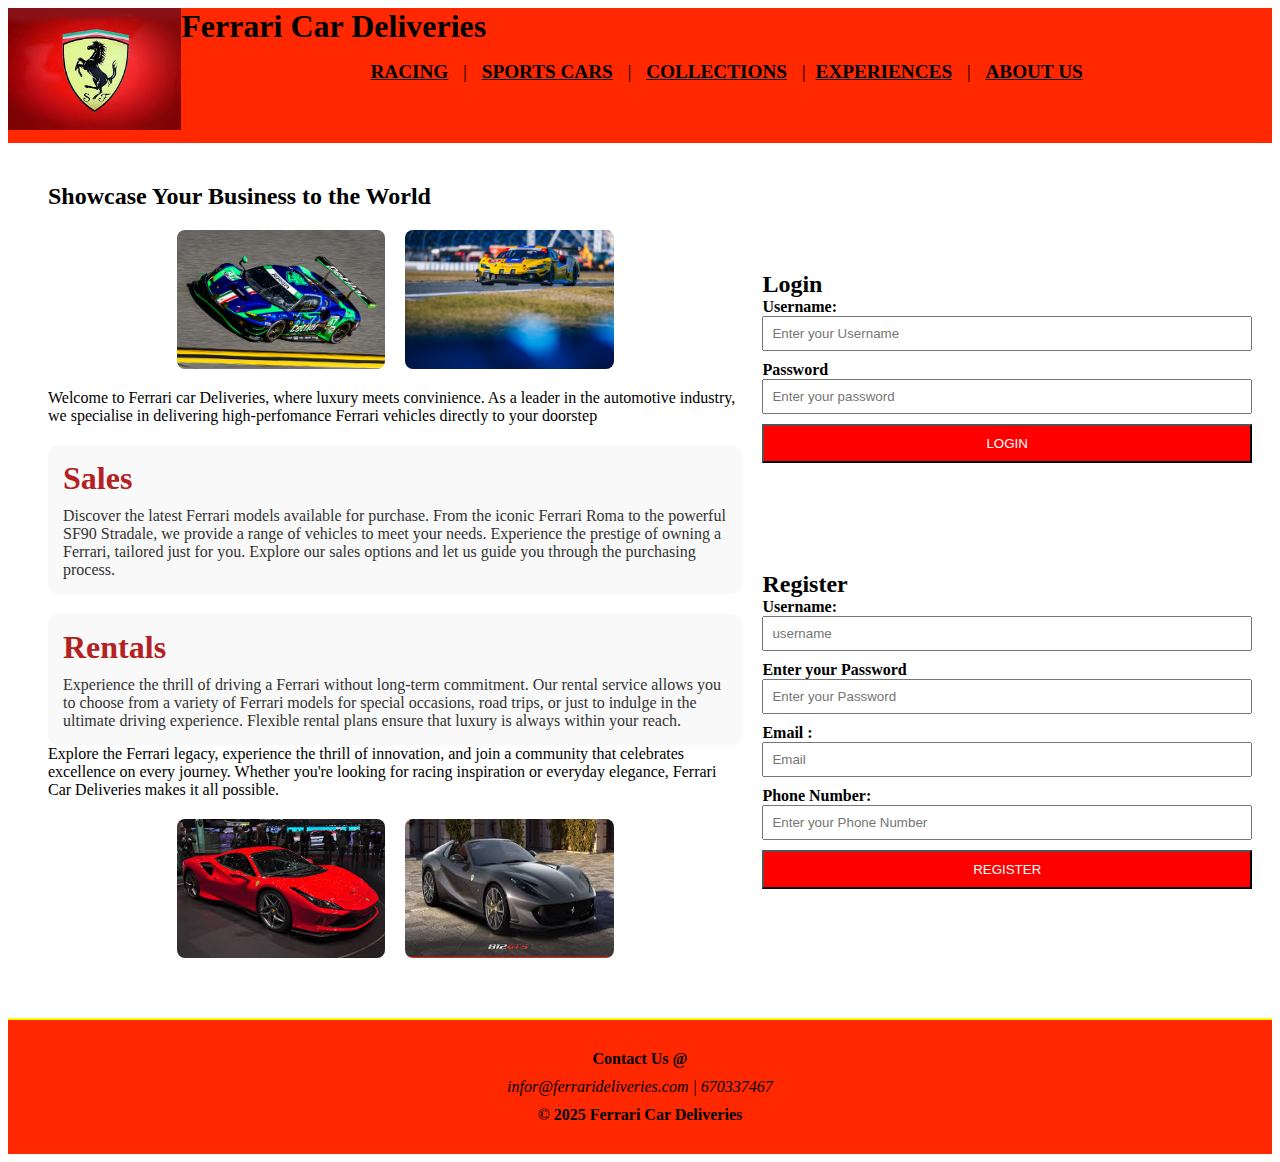
==== index.html @ 39cb3f9f "Added a section for Sales and Rentals" ====
<!DOCTYPE html>
<html lang="en">
  <head>
    <meta charset="UTF-8" />
    <meta name="description" content="This is a business directory" />
    <meta name="keywords" content="business, directory, amc" />
    <title>Welcome to My Website</title>
    <link href="style.css" rel="stylesheet" type="text/css" />
  </head>

  <body>
    <div id="wrapper">
      <header id="header">
        
        <img id="logo" src="images/ferrari_logo.jpeg" alt="Logo" />
        <h1>Ferrari Car Deliveries</h1>
        <nav id="horizontal">
          <p>
            <a href="#racing">RACING</a> | <a href="#sports">SPORTS CARS</a> |
            <a href="#collections">COLLECTIONS</a> |<a href="#experiences"
              >EXPERIENCES</a
            >
            | <a href="#about">ABOUT US</a>
          </p>
        </nav>
      </header>
      <main id="main">
        <aside id="content">
          <h1 class="alert">Showcase Your Business to the World</h1>
          <div id="top">
          <img src="images/cetilar.jpg" alt="Ferrari Cetilar">
          <img src="images/daytona.jpg" alt="Ferrari Daytona">
        </div>
          <p>Welcome to Ferrari car Deliveries, where luxury meets convinience. As a leader in the automotive industry, we specialise in delivering high-perfomance Ferrari vehicles directly to your doorstep</p>
          <section id="sales">
            <h2>Sales</h2>
            <p>
              Discover the latest Ferrari models available for purchase. From the iconic Ferrari Roma to the powerful SF90 Stradale, we provide a range of vehicles to meet your needs. Experience the prestige of owning a Ferrari, tailored just for you. Explore our sales options and let us guide you through the purchasing process.
            </p>
          </section>
          <section id="rentals">
            <h2>Rentals</h2>
            <p>Experience the thrill of driving a Ferrari without long-term commitment. Our rental service allows you to choose from a variety of Ferrari models for special occasions, road trips, or just to indulge in the ultimate driving experience. Flexible rental plans ensure that luxury is always within your reach.</p>
          </section>
          <p>
            Explore the Ferrari legacy, experience the thrill of innovation, and join a community that celebrates excellence on every journey. Whether you're looking for racing inspiration or everyday elegance, Ferrari Car Deliveries makes it all possible.
          </p>

          <div id="content-images">
            <img src="images/ferrari_f8.jpeg" alt="Ferrari F8">
            <img src="images/ferrari_812.jpeg" alt=" Ferarri F12">
          </div>
        </aside>
        <aside id="actions">
          <div id="login-form">
            <h2>Login</h2>
            <label for = "login-username">Username:</label>
            <input type="text" id="login-username" placeholder="Enter your Username">
            <label for="login-password">Password</label>
            <input type="password" id="login-password" placeholder="Enter your password">
            <button id="login-btn">LOGIN</button>
          </div>
          <div id="register-form">
            <h2>Register</h2>
            <label for="register-username">Username: </label>
            <input type="text" id="register-username" placeholder="username" />
            <label for="register-pwd">Enter your Password</label>
            <input
              type="password"
              id="register-pwd"
              placeholder="Enter your Password"
            />
            <label for="register-email">Email : </label>
            <input type="email" id="register-email" placeholder="Email" />
            <label for="register-phone-number">Phone Number: </label>
            <input
              type="tel"
              id="register-phone-number"
              placeholder="Enter your Phone Number"
            />
            <button id="register-btn">REGISTER</button>
          </div>
        </aside>
      </main>
      <footer id="footer">
      <p>Contact Us @<address>infor@ferrarideliveries.com | 670337467</address></p>
      <p>&copy; 2025 Ferrari Car Deliveries</p>
    </div>
  </footer>
  </body>
</html>
---- style.css ----
/* Global Styles (Strength: 1) */

p {
    color: black;
}

/* Class Styles (Strength: 10) */

.alert {
    font-size: 1.5em;
}

.catchy {
    color: purple;
}

/* ID Styles (Strength: 100) */

#actions_title {
    font-size: 3em;
    color: aqua;
}

/* An inline style is the most specific rule you can apply. */

* {
    margin: 0;
    padding: 0;
    box-sizing: border-box;
}

#wrapper {
    padding: 0.5em;
    background-color: white;
}

#header {
    background-color: #FF2800;
    color: black;
    height: 15vh;
    text-align: justify;
}

#main {
    background-color: white;
    color: black;
    min-height: 80vh;
    display: flex;
    padding: 20px;
    flex-direction: row;
}

#content {
    flex-grow: 2;
    background-color: white;
    max-width: 60%;
    padding: 20px;
}

#actions {
    flex-grow: 1;
    background-color: white;
    display: flex;
    flex-direction: column;
    justify-content: space-evenly;
}

#footer {
    background-color: #FF2800;
    color: black;
    text-align: center;
    padding: 20px;
    font-size: 1em;
    border-top: 2px solid yellow;
    min-height: 10vh;
}
#footer p{
    margin: 10px 0;
    font-weight: bold;
    color: black;
}

#login-form label,
#register-form label {
    display: block;
    font-weight: bold;
}
#login-form input,
#register-form input {
    width: 100%;
    padding: 8px;
    margin-bottom: 10px;
}
#login-form button,
#register-form button{
    width: 100%;
    padding: 10px;
    background-color: red;
    color: white;
}

#logo{
    float: left;
    height: 90%;
}
#horizontal{
    margin-top: 1em;
    text-align: center;
}
#horizontal p{
    font-size: 1.2em;
}
#horizontal a{
    color: black;
    margin: 0 10px;
    font-weight: bold;
}
#button{
    padding: 10px 20px;
    background-color: #007bff;
    color: black;
    border-radius: 5px;
    font-size: 1em;
}

#top,
#content-images {
    display: flex;
    justify-content: center;
    gap: 20px;
    margin: 20px 0;
}

#top img,
#content-images img {
    width: 30%;
    max-width: 300px;
    height: auto;
    border-radius: 8px;

}
#sales, 
#rentals {
    margin-top: 20px;
    padding: 15px;
    border-radius: 10px;
    background-color: #f9f9f9;
}
#sales h2,
#rentals h2 {
    color: #b22222;
    font-size: 2.0em;
    margin-bottom: 10px;
}
#sales p,
#rentals p {
    font-size: 1.8;
    color: #333;
}
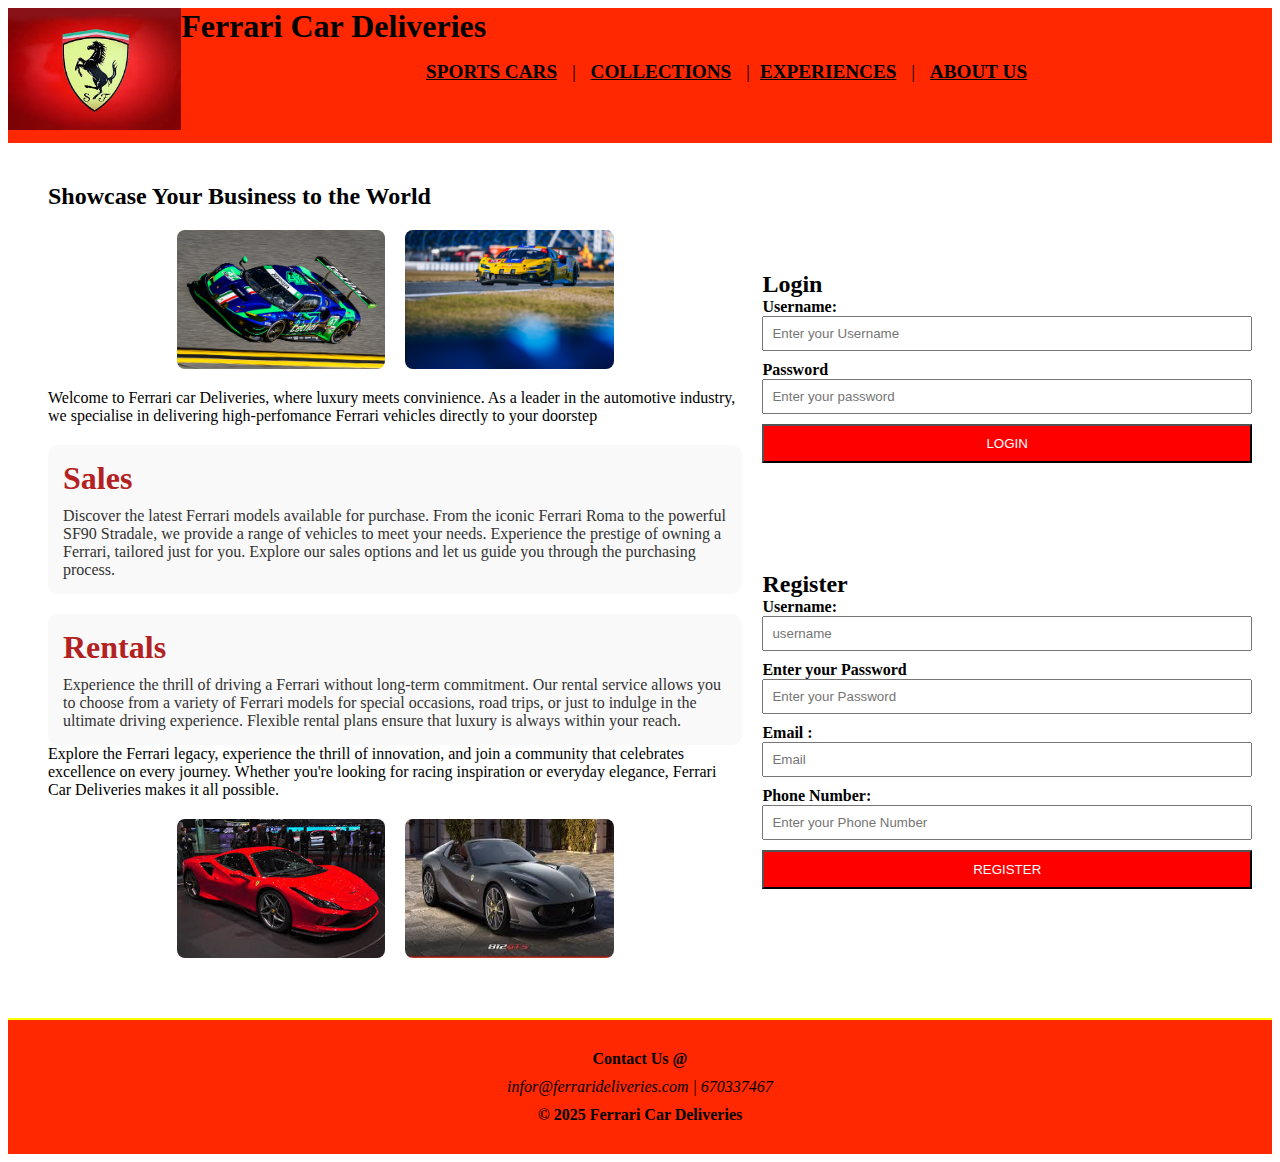
==== commit 89bc8c17: "Added a meta tag to ensure media queries worked in the right way" ====
--- a/index.html
+++ b/index.html
@@ -4,19 +4,19 @@
     <meta charset="UTF-8" />
     <meta name="description" content="This is a business directory" />
     <meta name="keywords" content="business, directory, amc" />
+    <meta name="viewport" content="width=device-width, initial-scale = 1, minimum-scale =1"/>
     <title>Welcome to My Website</title>
     <link href="style.css" rel="stylesheet" type="text/css" />
   </head>
 
   <body>
     <div id="wrapper">
-      <header id="header">
-        
+      <header id="header">       
         <img id="logo" src="images/ferrari_logo.jpeg" alt="Logo" />
         <h1>Ferrari Car Deliveries</h1>
         <nav id="horizontal">
           <p>
-            <a href="#racing">RACING</a> | <a href="#sports">SPORTS CARS</a> |
+           <a href="#sports">SPORTS CARS</a> |
             <a href="#collections">COLLECTIONS</a> |<a href="#experiences"
               >EXPERIENCES</a
             >
--- a/style.css
+++ b/style.css
@@ -156,4 +156,37 @@
 #rentals p {
     font-size: 1.8;
     color: #333;
+}
+
+@media screen and (max-width: 600px) {
+    #header h1{
+        font-size: 1.4em;
+    }
+
+    #main {
+        flex-direction: column;
+        padding: 10px;
+    }
+
+    #content,
+    #actions {
+        flex: 1;
+        padding: 10px;
+    }
+    #horizontal{
+        display: flex;
+        flex-wrap: wrap;
+        justify-content: center;
+        padding: 10px;
+    }
+
+    #horizontal a {
+        font-size: 0.9em;
+        margin: 5px;
+    }
+    #login-form,
+    #register-form {
+        padding: 10px;
+    }
+    
 }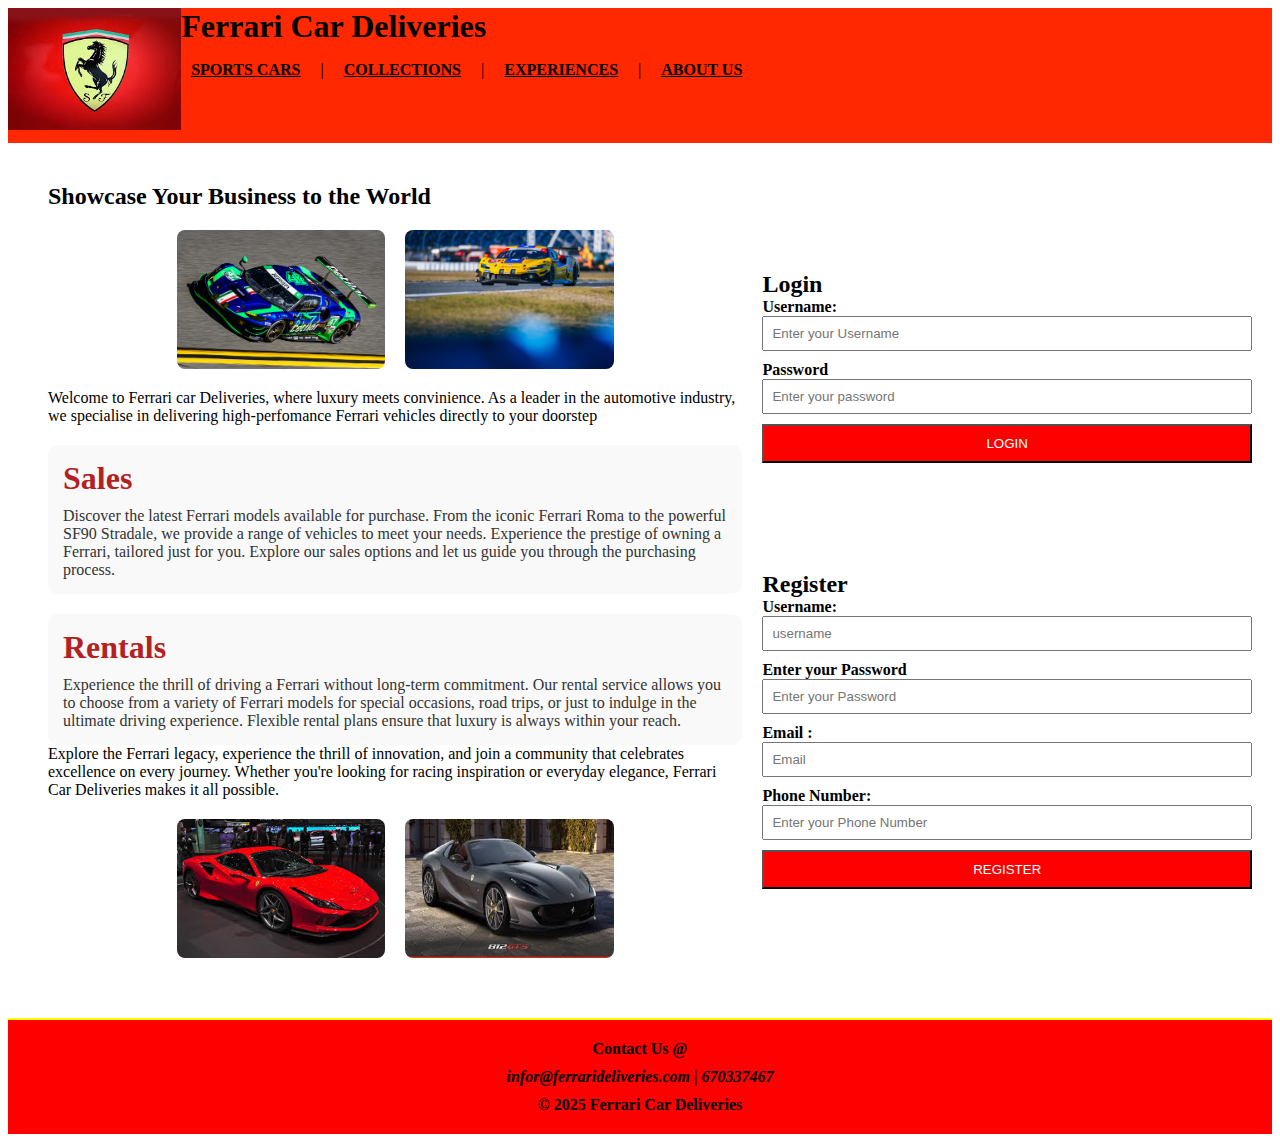
==== commit e08612f4: "Fixed navigation issues on a smaller screen and I added a button menu which appears only on small sc" ====
--- a/index.html
+++ b/index.html
@@ -15,13 +15,14 @@
         <img id="logo" src="images/ferrari_logo.jpeg" alt="Logo" />
         <h1>Ferrari Car Deliveries</h1>
         <nav id="horizontal">
-          <p>
-           <a href="#sports">SPORTS CARS</a> |
+          <button id="menu-btn">Menu</button>
+          <div id="menu-links">
+           <a href="racing.html">SPORTS CARS</a> |
             <a href="#collections">COLLECTIONS</a> |<a href="#experiences"
               >EXPERIENCES</a
             >
             | <a href="#about">ABOUT US</a>
-          </p>
+          </div>
         </nav>
       </header>
       <main id="main">
--- a/style.css
+++ b/style.css
@@ -1,192 +1,267 @@
 /* Global Styles (Strength: 1) */
 
 p {
-    color: black;
+  color: black;
 }
 
 /* Class Styles (Strength: 10) */
 
 .alert {
-    font-size: 1.5em;
+  font-size: 1.5em;
 }
 
 .catchy {
-    color: purple;
+  color: purple;
 }
 
 /* ID Styles (Strength: 100) */
 
 #actions_title {
-    font-size: 3em;
-    color: aqua;
+  font-size: 3em;
+  color: aqua;
 }
 
 /* An inline style is the most specific rule you can apply. */
 
 * {
-    margin: 0;
-    padding: 0;
-    box-sizing: border-box;
+  margin: 0;
+  padding: 0;
+  box-sizing: border-box;
 }
 
 #wrapper {
-    padding: 0.5em;
-    background-color: white;
+  padding: 0.5em;
+  background-color: white;
 }
 
 #header {
-    background-color: #FF2800;
-    color: black;
-    height: 15vh;
-    text-align: justify;
+  background-color: #ff2800;
+  color: black;
+  height: 15vh;
+  text-align: justify;
 }
 
 #main {
-    background-color: white;
-    color: black;
-    min-height: 80vh;
-    display: flex;
-    padding: 20px;
-    flex-direction: row;
+  background-color: white;
+  color: black;
+  min-height: 80vh;
+  display: flex;
+  padding: 20px;
+  flex-direction: row;
 }
 
 #content {
-    flex-grow: 2;
-    background-color: white;
-    max-width: 60%;
-    padding: 20px;
+  flex-grow: 2;
+  background-color: white;
+  max-width: 60%;
+  padding: 20px;
 }
 
 #actions {
-    flex-grow: 1;
-    background-color: white;
-    display: flex;
-    flex-direction: column;
-    justify-content: space-evenly;
+  flex-grow: 1;
+  background-color: white;
+  display: flex;
+  flex-direction: column;
+  justify-content: space-evenly;
 }
 
 #footer {
-    background-color: #FF2800;
-    color: black;
-    text-align: center;
-    padding: 20px;
-    font-size: 1em;
-    border-top: 2px solid yellow;
-    min-height: 10vh;
-}
-#footer p{
-    margin: 10px 0;
-    font-weight: bold;
-    color: black;
+  background-color: #ff2800;
+  color: black;
+  text-align: center;
+  padding: 20px;
+  font-size: 1em;
+  border-top: 2px solid yellow;
+  min-height: 10vh;
+}
+#footer p {
+  margin: 10px 0;
+  font-weight: bold;
+  color: black;
 }
 
 #login-form label,
 #register-form label {
-    display: block;
-    font-weight: bold;
+  display: block;
+  font-weight: bold;
 }
 #login-form input,
 #register-form input {
-    width: 100%;
-    padding: 8px;
-    margin-bottom: 10px;
+  width: 100%;
+  padding: 8px;
+  margin-bottom: 10px;
 }
 #login-form button,
-#register-form button{
-    width: 100%;
-    padding: 10px;
-    background-color: red;
-    color: white;
-}
-
-#logo{
-    float: left;
-    height: 90%;
-}
-#horizontal{
-    margin-top: 1em;
-    text-align: center;
-}
-#horizontal p{
-    font-size: 1.2em;
-}
-#horizontal a{
-    color: black;
-    margin: 0 10px;
-    font-weight: bold;
-}
-#button{
-    padding: 10px 20px;
-    background-color: #007bff;
-    color: black;
-    border-radius: 5px;
-    font-size: 1em;
+#register-form button {
+  width: 100%;
+  padding: 10px;
+  background-color: red;
+  color: white;
+}
+
+#logo {
+  float: left;
+  height: 90%;
+}
+#horizontal {
+  margin-top: 1em;
+  text-align: center;
+}
+#horizontal p {
+  font-size: 1.2em;
+}
+#horizontal a {
+  color: black;
+  margin: 0 10px;
+  font-weight: bold;
+}
+#button {
+  padding: 10px 20px;
+  background-color: #007bff;
+  color: black;
+  border-radius: 5px;
+  font-size: 1em;
 }
 
 #top,
 #content-images {
-    display: flex;
-    justify-content: center;
-    gap: 20px;
-    margin: 20px 0;
+  display: flex;
+  justify-content: center;
+  gap: 20px;
+  margin: 20px 0;
 }
 
 #top img,
 #content-images img {
-    width: 30%;
-    max-width: 300px;
-    height: auto;
-    border-radius: 8px;
-
-}
-#sales, 
+  width: 30%;
+  max-width: 300px;
+  height: auto;
+  border-radius: 8px;
+}
+#sales,
 #rentals {
-    margin-top: 20px;
-    padding: 15px;
-    border-radius: 10px;
-    background-color: #f9f9f9;
+  margin-top: 20px;
+  padding: 15px;
+  border-radius: 10px;
+  background-color: #f9f9f9;
 }
 #sales h2,
 #rentals h2 {
-    color: #b22222;
-    font-size: 2.0em;
-    margin-bottom: 10px;
+  color: #b22222;
+  font-size: 2em;
+  margin-bottom: 10px;
 }
 #sales p,
 #rentals p {
-    font-size: 1.8;
-    color: #333;
-}
-
-@media screen and (max-width: 600px) {
-    #header h1{
-        font-size: 1.4em;
-    }
-
-    #main {
-        flex-direction: column;
-        padding: 10px;
-    }
-
-    #content,
-    #actions {
-        flex: 1;
-        padding: 10px;
-    }
-    #horizontal{
-        display: flex;
-        flex-wrap: wrap;
-        justify-content: center;
-        padding: 10px;
-    }
-
-    #horizontal a {
-        font-size: 0.9em;
-        margin: 5px;
-    }
-    #login-form,
-    #register-form {
-        padding: 10px;
-    }
-    
-}+  font-size: 1.8;
+  color: #333;
+}
+#racing-cars {
+  display: flex;
+  flex-direction: column;
+  align-items: center;
+  width: 100%;
+  padding-left: 20px;
+}
+.car {
+  width: 300px;
+  height: auto;
+  background-color: white;
+  border-radius: 10px;
+  padding: 15px;
+  text-align: left;
+}
+.car img {
+  width: 100%;
+  height: auto;
+  border-radius: 8px;
+}
+.car h3 {
+  font-size: 1.5em;
+  color: #c00;
+}
+.car p {
+  font-size: 1.3em;
+  color: #555;
+}
+#footer {
+  background-color: red;
+  color: black;
+  text-align: center;
+  padding: 10px 0;
+  font-weight: bold;
+}
+#menu-btn {
+  display: none;
+  background-color: #ff2800;
+  color: white;
+  font-size: 1.2em;
+  border: none;
+  padding: 10px;
+}
+#menu-links {
+  display: flex;
+  gap: 10px;
+}
+
+@media screen and (max-width: 768px) {
+  #main {
+    flex-direction: column;
+    align-items: center;
+    padding: 10px;
+  }
+  #content,
+  #actions {
+    max-width: 100%;
+  }
+  #horizontal {
+    display: flex;
+    flex-direction: column;
+    align-items: center;
+    text-align: center;
+    padding: 10px;
+  }
+  #horizontal a {
+    display: block;
+    margin: 5px 0;
+    font-size: 1em;
+    padding: 8px;
+    background: #ff2800;
+    color: white;
+    text-decoration: none;
+  }
+
+  #racing-cars {
+    flex-direction: column;
+    align-items: center;
+  }
+
+  .car {
+    width: 90%;
+    max-width: 400px;
+  }
+
+  #footer {
+    font-size: 0.8em;
+  }
+
+  #menu-btn {
+    display: block;
+    width: 100%;
+    text-align: left;
+  }
+
+  #menu-links {
+    display: none;
+    flex-direction: column;
+    text-align: center;
+    background-color: #ff2800;
+    padding: 10px;
+  }
+  #menu-links {
+    display: block;
+    padding: 10px;
+    color: white;
+    text-decoration: none;
+  }
+}
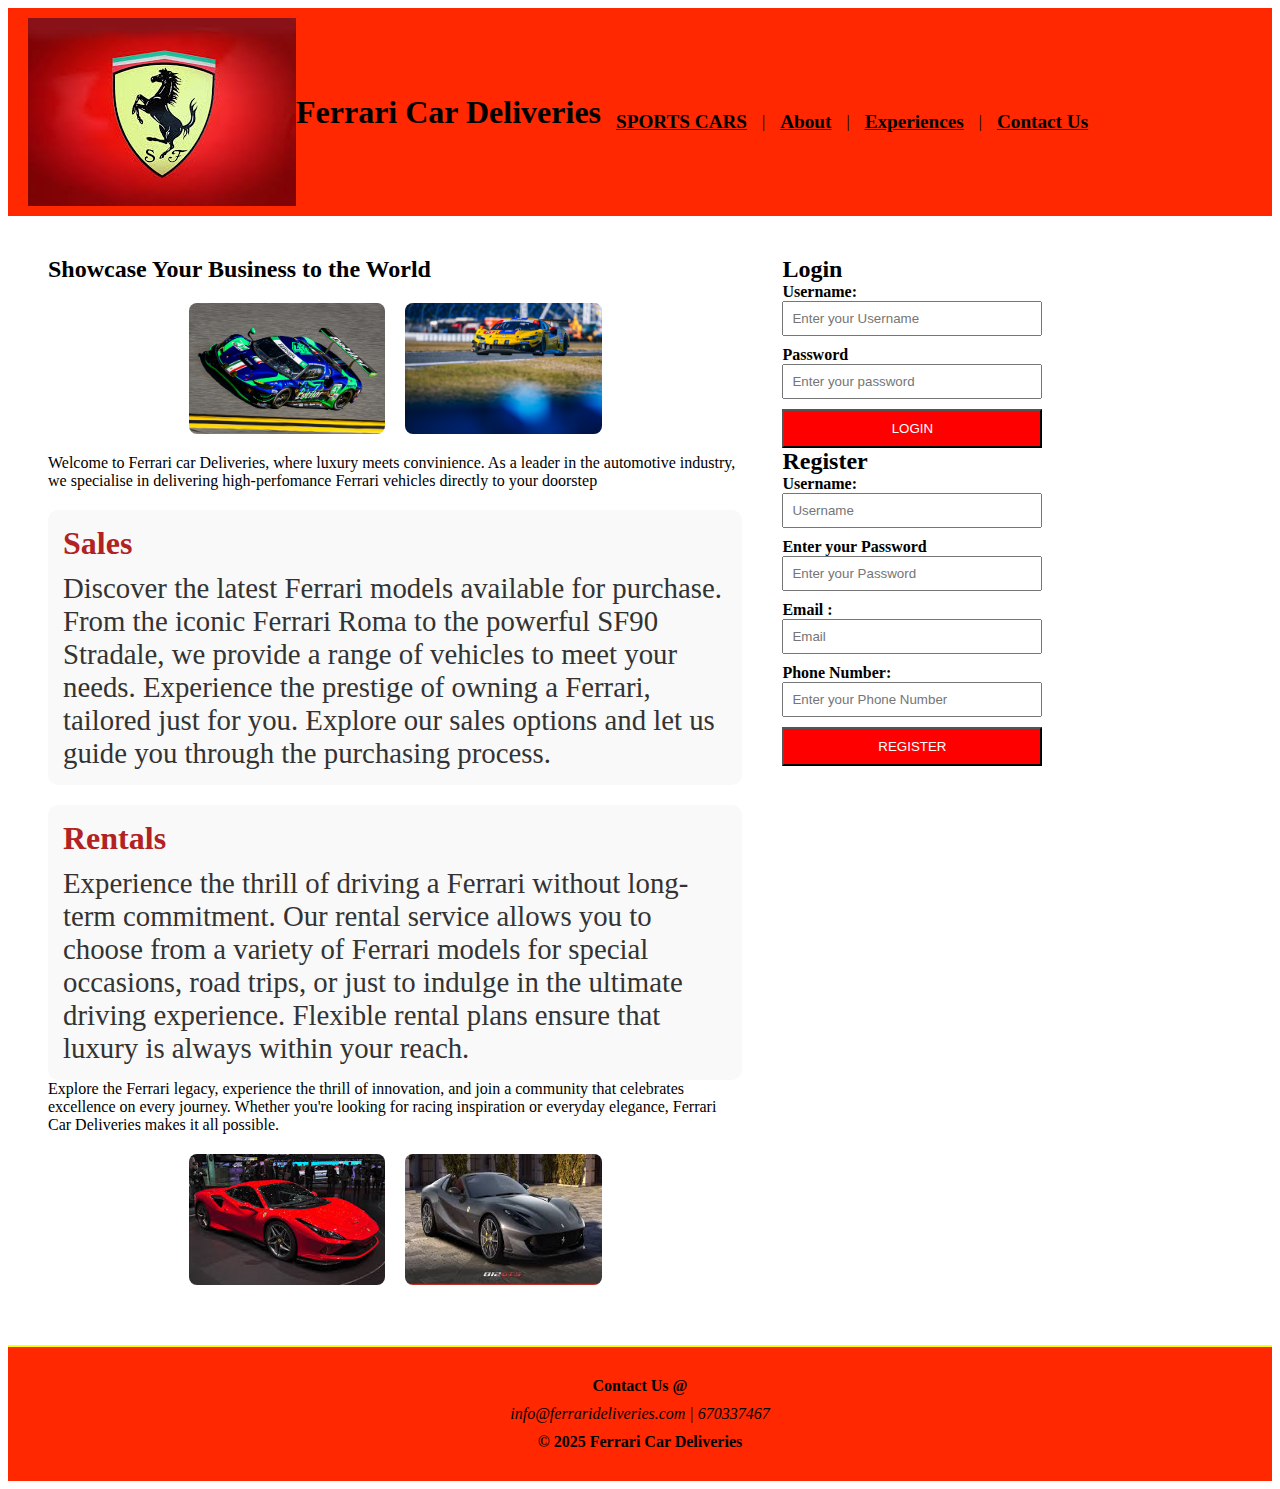
==== commit 7694f173: "Removed the Menu button" ====
--- a/index.html
+++ b/index.html
@@ -15,14 +15,11 @@
         <img id="logo" src="images/ferrari_logo.jpeg" alt="Logo" />
         <h1>Ferrari Car Deliveries</h1>
         <nav id="horizontal">
-          <button id="menu-btn">Menu</button>
-          <div id="menu-links">
            <a href="racing.html">SPORTS CARS</a> |
-            <a href="#collections">COLLECTIONS</a> |<a href="#experiences"
-              >EXPERIENCES</a
-            >
-            | <a href="#about">ABOUT US</a>
-          </div>
+           <a href="#about">About</a> |
+           <a href="experiences">Experiences</a> |
+           <a href="#contact">Contact Us</a>
+
         </nav>
       </header>
       <main id="main">
@@ -49,7 +46,7 @@
 
           <div id="content-images">
             <img src="images/ferrari_f8.jpeg" alt="Ferrari F8">
-            <img src="images/ferrari_812.jpeg" alt=" Ferarri F12">
+            <img src="images/ferrari_812.jpeg" alt=" Ferarri 812">
           </div>
         </aside>
         <aside id="actions">
@@ -64,7 +61,7 @@
           <div id="register-form">
             <h2>Register</h2>
             <label for="register-username">Username: </label>
-            <input type="text" id="register-username" placeholder="username" />
+            <input type="text" id="register-username" placeholder="Username" />
             <label for="register-pwd">Enter your Password</label>
             <input
               type="password"
@@ -84,7 +81,7 @@
         </aside>
       </main>
       <footer id="footer">
-      <p>Contact Us @<address>infor@ferrarideliveries.com | 670337467</address></p>
+      <p>Contact Us @<address>info@ferrarideliveries.com | 670337467</address></p>
       <p>&copy; 2025 Ferrari Car Deliveries</p>
     </div>
   </footer>
--- a/style.css
+++ b/style.css
@@ -34,11 +34,46 @@
   background-color: white;
 }
 
+#top,
+#content-images {
+  display: flex;
+  justify-content: center;
+  gap: 20px;
+  margin: 20px;
+}
+#top img,
+#content-images img {
+  width: 30%;
+  max-width: 300px;
+  height: auto;
+  border-radius: 8px;
+}
+#sales,
+#rentals {
+  margin-top: 20px;
+  padding: 15px;
+  border-radius: 10px;
+  background-color: #f9f9f9;
+}
+#sales h2,
+#rentals h2 {
+  color: #b22222;
+  font-size: 2em;
+  margin-bottom: 10px;
+}
+#sales p,
+#rentals p {
+  font-size: 1.8em;
+  color: #333;
+}
 #header {
   background-color: #ff2800;
   color: black;
-  height: 15vh;
+  min-width: 100%;
+  display: flex;
+  align-items: center;
   text-align: justify;
+  padding: 10px 20px;
 }
 
 #main {
@@ -46,8 +81,25 @@
   color: black;
   min-height: 80vh;
   display: flex;
-  padding: 20px;
   flex-direction: row;
+  padding: 20px;
+}
+
+#horizontal {
+  display: flex;
+  flex-direction: row;
+  align-items: center;
+  margin-top: 20px;
+}
+
+#horizontal a {
+  display: block;
+  padding: 10px 15px;
+  margin: 10px 0;
+  text-align: center;
+  font-weight: bold;
+  font-size: 1.2em;
+  color: black;
 }
 
 #content {
@@ -60,26 +112,23 @@
 #actions {
   flex-grow: 1;
   background-color: white;
+  padding: 20px;
+  max-width: 300px;
   display: flex;
   flex-direction: column;
-  justify-content: space-evenly;
-}
-
-#footer {
-  background-color: #ff2800;
-  color: black;
-  text-align: center;
-  padding: 20px;
-  font-size: 1em;
-  border-top: 2px solid yellow;
-  min-height: 10vh;
-}
-#footer p {
-  margin: 10px 0;
-  font-weight: bold;
-  color: black;
-}
-
+}
+
+#racing-cars {
+  display: flex;
+  flex-direction: column;
+  align-items: center;
+  max-width: 1200px;
+  margin: 20px auto;
+  padding: 20px;
+  background-color: #f9f9f9;
+  border-radius: 10px;
+  margin-top: 20px;
+}
 #login-form label,
 #register-form label {
   display: block;
@@ -99,70 +148,6 @@
   color: white;
 }
 
-#logo {
-  float: left;
-  height: 90%;
-}
-#horizontal {
-  margin-top: 1em;
-  text-align: center;
-}
-#horizontal p {
-  font-size: 1.2em;
-}
-#horizontal a {
-  color: black;
-  margin: 0 10px;
-  font-weight: bold;
-}
-#button {
-  padding: 10px 20px;
-  background-color: #007bff;
-  color: black;
-  border-radius: 5px;
-  font-size: 1em;
-}
-
-#top,
-#content-images {
-  display: flex;
-  justify-content: center;
-  gap: 20px;
-  margin: 20px 0;
-}
-
-#top img,
-#content-images img {
-  width: 30%;
-  max-width: 300px;
-  height: auto;
-  border-radius: 8px;
-}
-#sales,
-#rentals {
-  margin-top: 20px;
-  padding: 15px;
-  border-radius: 10px;
-  background-color: #f9f9f9;
-}
-#sales h2,
-#rentals h2 {
-  color: #b22222;
-  font-size: 2em;
-  margin-bottom: 10px;
-}
-#sales p,
-#rentals p {
-  font-size: 1.8;
-  color: #333;
-}
-#racing-cars {
-  display: flex;
-  flex-direction: column;
-  align-items: center;
-  width: 100%;
-  padding-left: 20px;
-}
 .car {
   width: 300px;
   height: auto;
@@ -170,41 +155,48 @@
   border-radius: 10px;
   padding: 15px;
   text-align: left;
+  margin-bottom: 15px;
 }
 .car img {
   width: 100%;
   height: auto;
   border-radius: 8px;
-}
+  max-width: 250px;
+}
+
 .car h3 {
   font-size: 1.5em;
   color: #c00;
 }
+
 .car p {
   font-size: 1.3em;
   color: #555;
 }
+
 #footer {
-  background-color: red;
+  background-color: #ff2800;
   color: black;
   text-align: center;
-  padding: 10px 0;
+  padding: 20px;
+  font-size: 1em;
+  border-top: 2px solid yellow;
+  min-height: 10vh;
+}
+
+#footer p {
+  margin: 10px 0;
   font-weight: bold;
-}
-#menu-btn {
-  display: none;
-  background-color: #ff2800;
-  color: white;
-  font-size: 1.2em;
-  border: none;
-  padding: 10px;
-}
-#menu-links {
-  display: flex;
-  gap: 10px;
+  color: black;
 }
 
 @media screen and (max-width: 768px) {
+  #header {
+    flex-direction: column;
+    align-items: center;
+    text-align: center;
+    padding: 15px;
+  }
   #main {
     flex-direction: column;
     align-items: center;
@@ -212,28 +204,13 @@
   }
   #content,
   #actions {
-    max-width: 100%;
-  }
-  #horizontal {
-    display: flex;
-    flex-direction: column;
-    align-items: center;
+    max-width: 100px;
     text-align: center;
-    padding: 10px;
-  }
-  #horizontal a {
-    display: block;
-    margin: 5px 0;
-    font-size: 1em;
-    padding: 8px;
-    background: #ff2800;
-    color: white;
-    text-decoration: none;
+    padding: 15px;
   }
 
   #racing-cars {
-    flex-direction: column;
-    align-items: center;
+    padding: 15px;
   }
 
   .car {
@@ -244,24 +221,4 @@
   #footer {
     font-size: 0.8em;
   }
-
-  #menu-btn {
-    display: block;
-    width: 100%;
-    text-align: left;
-  }
-
-  #menu-links {
-    display: none;
-    flex-direction: column;
-    text-align: center;
-    background-color: #ff2800;
-    padding: 10px;
-  }
-  #menu-links {
-    display: block;
-    padding: 10px;
-    color: white;
-    text-decoration: none;
-  }
-}
+}
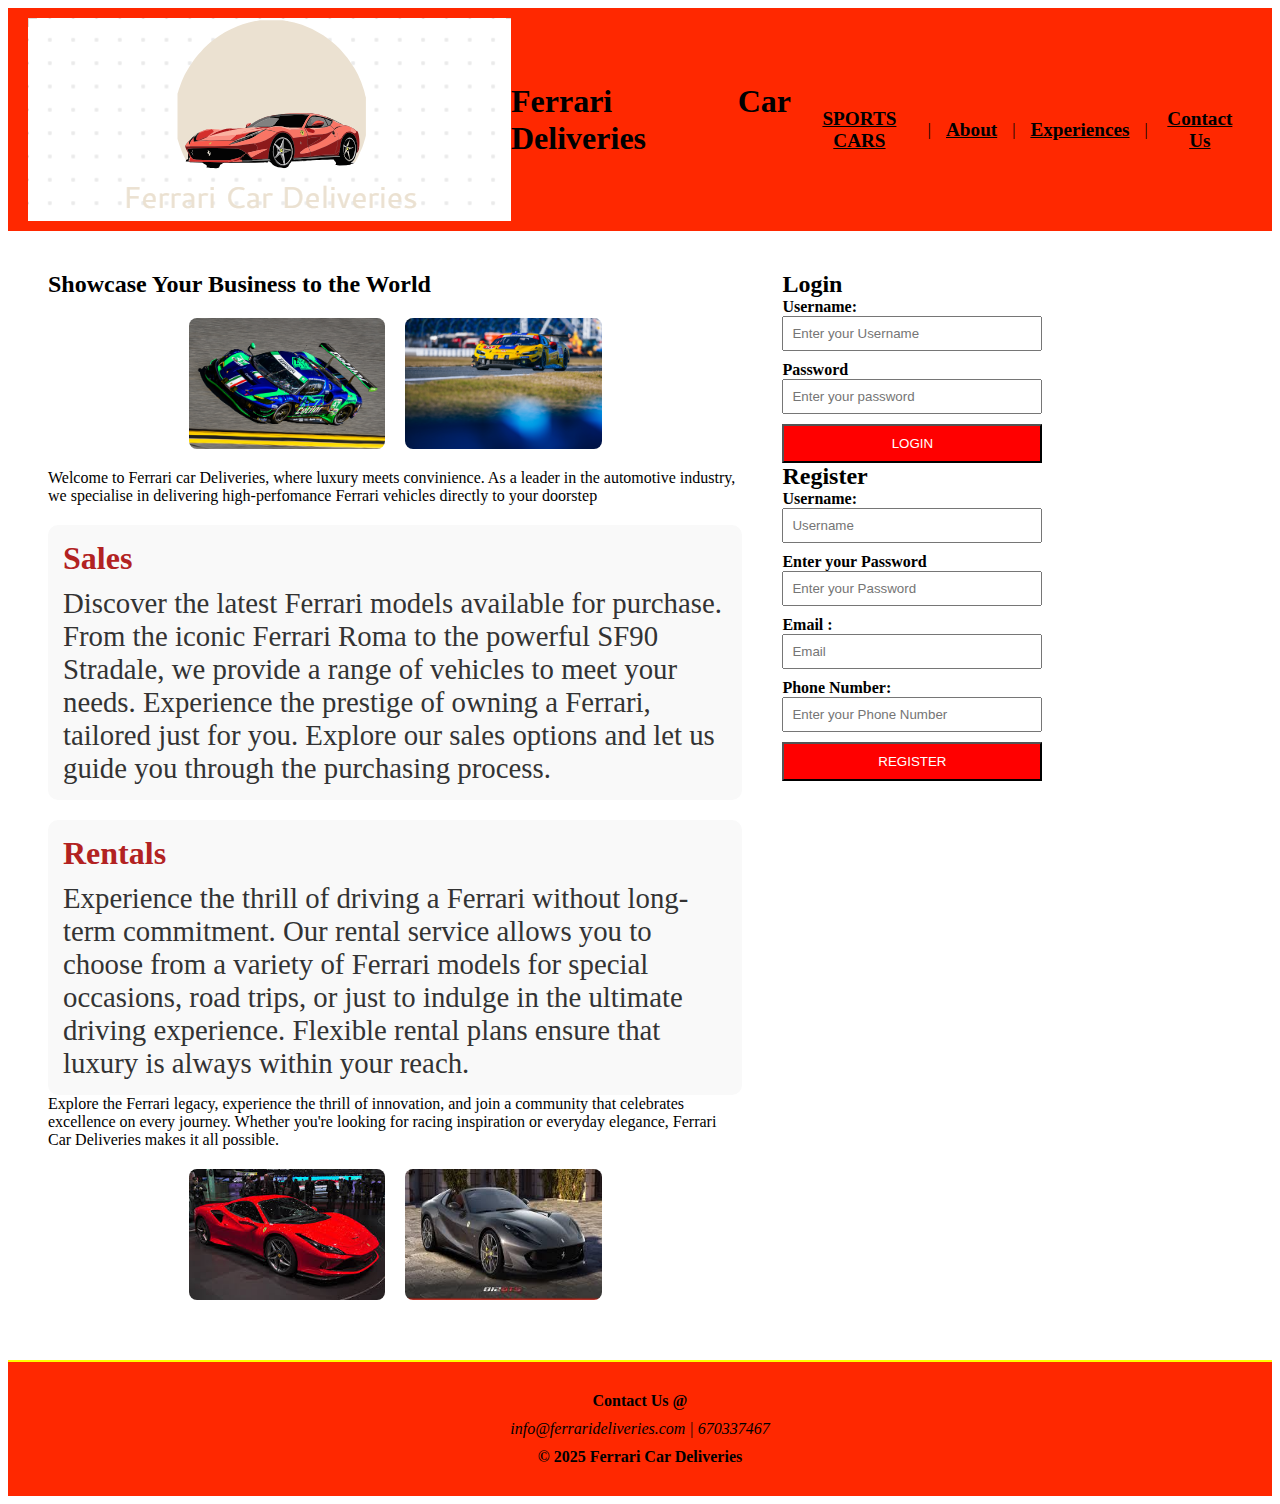
==== commit 9c24c1f9: "Added a new logo" ====
--- a/index.html
+++ b/index.html
@@ -12,7 +12,7 @@
   <body>
     <div id="wrapper">
       <header id="header">       
-        <img id="logo" src="images/ferrari_logo.jpeg" alt="Logo" />
+        <img id="logo" src="images/new_logo.PNG" alt="Logo" />
         <h1>Ferrari Car Deliveries</h1>
         <nav id="horizontal">
            <a href="racing.html">SPORTS CARS</a> |
--- a/style.css
+++ b/style.css
@@ -118,6 +118,11 @@
   flex-direction: column;
 }
 
+#logo {
+  float: left;
+  height: 90%;
+}
+
 #racing-cars {
   display: flex;
   flex-direction: column;
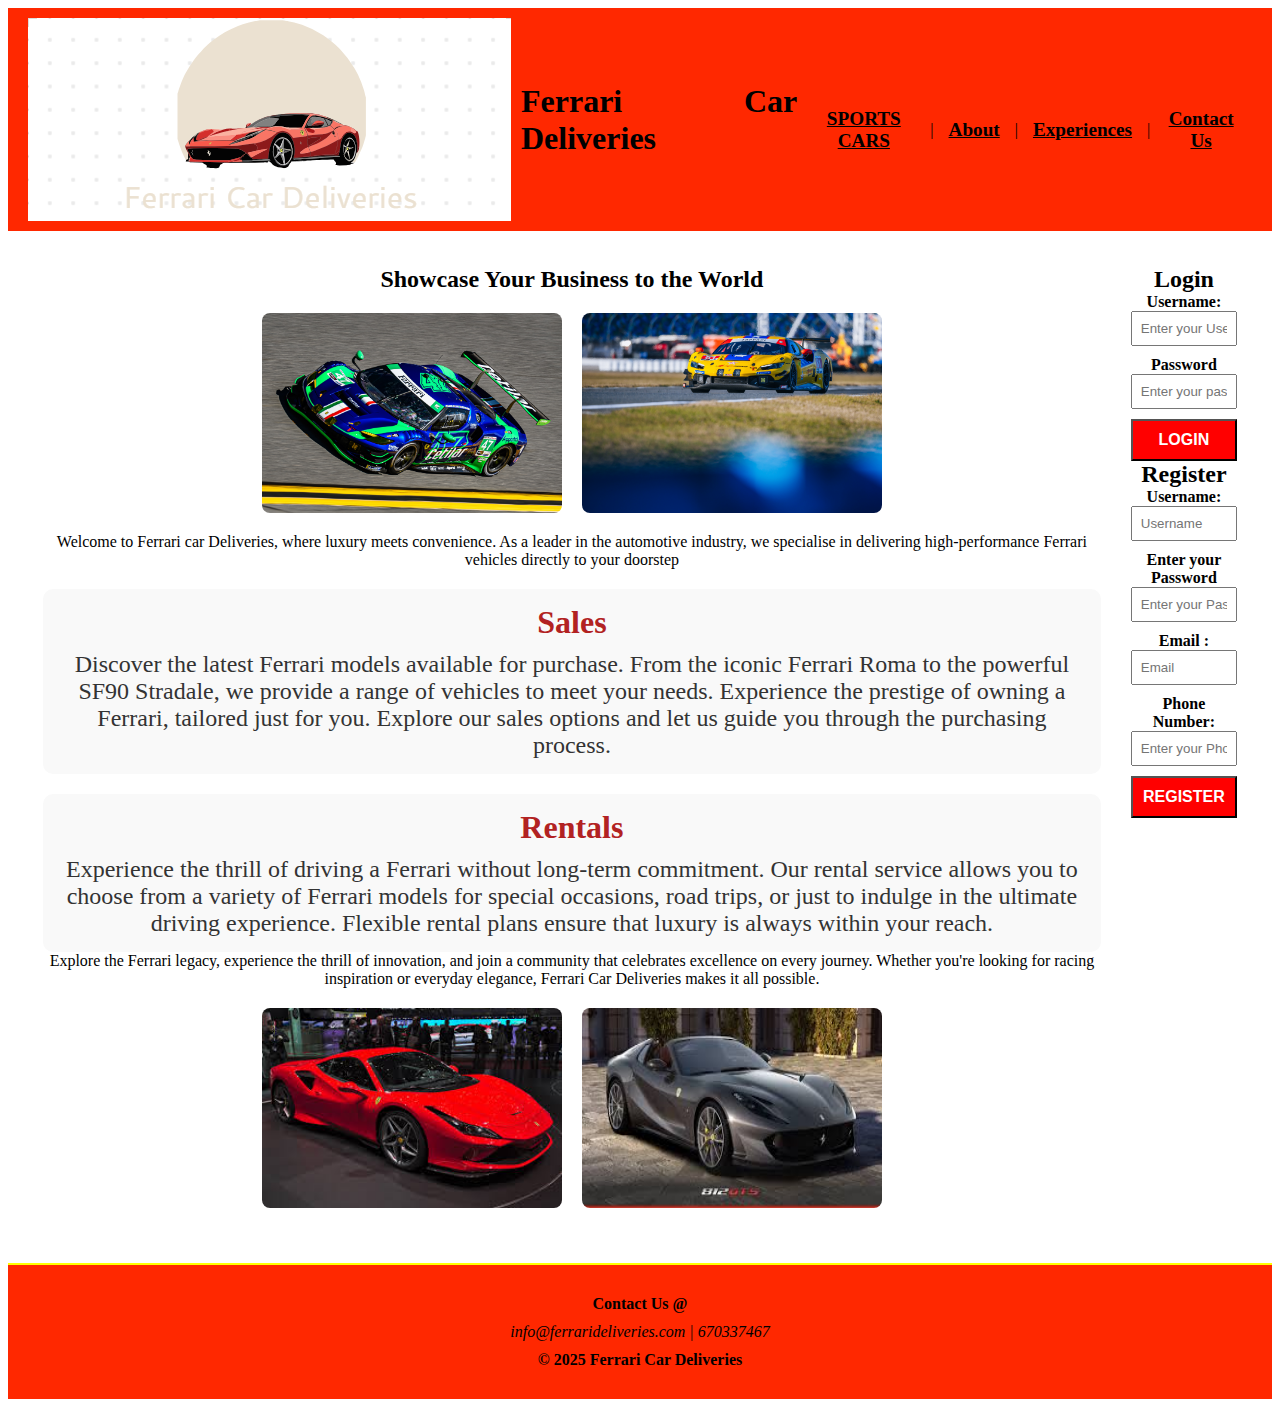
==== commit eab84d13: "Adjusted Font Sizes" ====
--- a/index.html
+++ b/index.html
@@ -29,7 +29,7 @@
           <img src="images/cetilar.jpg" alt="Ferrari Cetilar">
           <img src="images/daytona.jpg" alt="Ferrari Daytona">
         </div>
-          <p>Welcome to Ferrari car Deliveries, where luxury meets convinience. As a leader in the automotive industry, we specialise in delivering high-perfomance Ferrari vehicles directly to your doorstep</p>
+          <p>Welcome to Ferrari car Deliveries, where luxury meets convenience. As a leader in the automotive industry, we specialise in delivering high-performance Ferrari vehicles directly to your doorstep</p>
           <section id="sales">
             <h2>Sales</h2>
             <p>
--- a/style.css
+++ b/style.css
@@ -63,7 +63,7 @@
 }
 #sales p,
 #rentals p {
-  font-size: 1.8em;
+  font-size: 1.5em;
   color: #333;
 }
 #header {
@@ -105,22 +105,24 @@
 #content {
   flex-grow: 2;
   background-color: white;
-  max-width: 60%;
-  padding: 20px;
+  max-width: 100%;
+  text-align: center;
+  padding: 15px;
 }
 
 #actions {
   flex-grow: 1;
   background-color: white;
-  padding: 20px;
-  max-width: 300px;
+  padding: 15px;
+  text-align: center;
+  max-width: 100%;
   display: flex;
   flex-direction: column;
 }
 
 #logo {
-  float: left;
   height: 90%;
+  margin-right: 10px;
 }
 
 #racing-cars {
@@ -151,6 +153,8 @@
   padding: 10px;
   background-color: red;
   color: white;
+  font-weight: bold;
+  font-size: 1em;
 }
 
 .car {
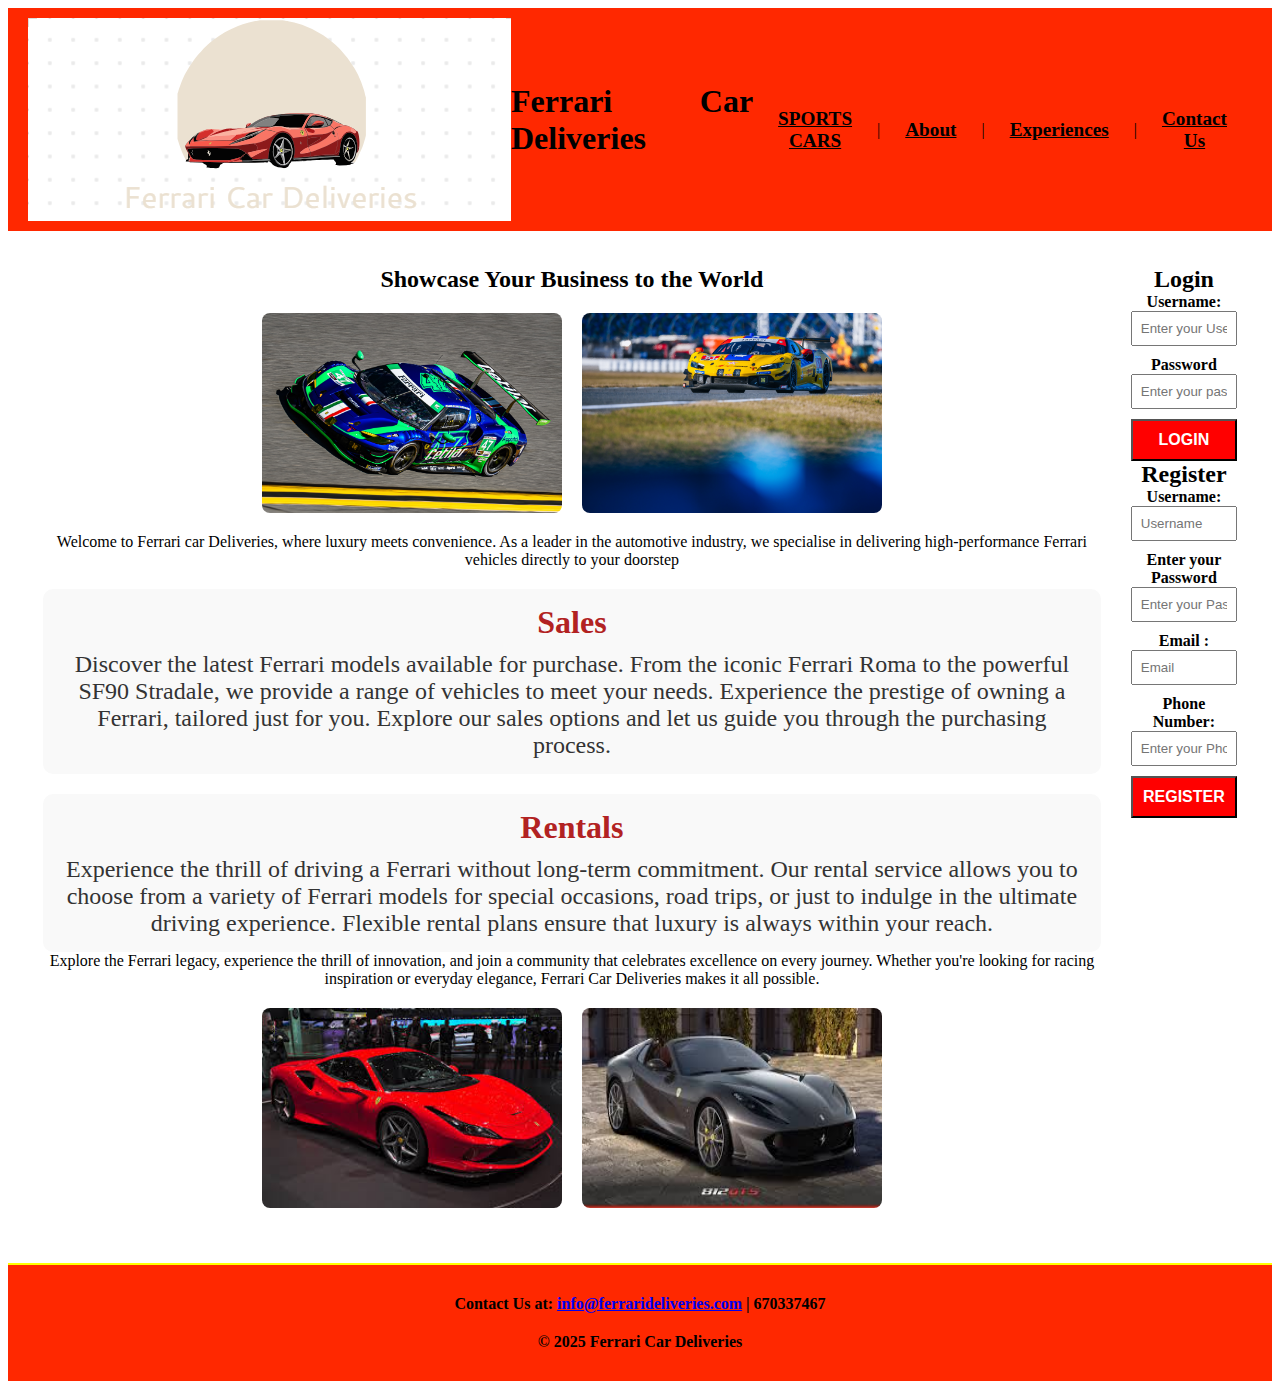
==== commit 09b33201: "I implemented the about, contact and experiences pages and also made sure they could be responsive o" ====
--- a/index.html
+++ b/index.html
@@ -16,9 +16,9 @@
         <h1>Ferrari Car Deliveries</h1>
         <nav id="horizontal">
            <a href="racing.html">SPORTS CARS</a> |
-           <a href="#about">About</a> |
-           <a href="experiences">Experiences</a> |
-           <a href="#contact">Contact Us</a>
+           <a href="about.html">About</a> |
+           <a href="experiences.html">Experiences</a> |
+           <a href="contact.html">Contact Us</a>
 
         </nav>
       </header>
@@ -81,7 +81,7 @@
         </aside>
       </main>
       <footer id="footer">
-      <p>Contact Us @<address>info@ferrarideliveries.com | 670337467</address></p>
+      <p>Contact Us at: <a href="mailto:info@ferrarideliveries.com">info@ferrarideliveries.com</a> | 670337467</p>
       <p>&copy; 2025 Ferrari Car Deliveries</p>
     </div>
   </footer>
--- a/style.css
+++ b/style.css
@@ -83,8 +83,16 @@
   display: flex;
   flex-direction: row;
   padding: 20px;
-}
-
+  justify-content: space-between;
+}
+
+#main > h2,
+#main > p {
+  width: 48%;
+}
+#main > p {
+  margin-top: 10px;
+}
 #horizontal {
   display: flex;
   flex-direction: row;
@@ -95,7 +103,7 @@
 #horizontal a {
   display: block;
   padding: 10px 15px;
-  margin: 10px 0;
+  margin: 0 10px;
   text-align: center;
   font-weight: bold;
   font-size: 1.2em;
@@ -121,82 +129,125 @@
 }
 
 #logo {
-  height: 90%;
-  margin-right: 10px;
+  height: 60%;
+  max-height: 100%;
 }
 
 #racing-cars {
-  display: flex;
+  display: grid;
+  grid-template-columns: repeat(auto-fit, minmax(300px, 1fr));
+  gap: 20px;
+  justify-content: center;
+}
+#login-form label,
+#register-form label {
+  display: block;
+  font-weight: bold;
+}
+#login-form input,
+#register-form input {
+  width: 100%;
+  padding: 8px;
+  margin-bottom: 10px;
+}
+#login-form button,
+#register-form button {
+  width: 100%;
+  padding: 10px;
+  background-color: red;
+  color: white;
+  font-weight: bold;
+  font-size: 1em;
+}
+
+.car {
+  width: 300px;
+  height: auto;
+  background-color: white;
+  border-radius: 10px;
+  padding: 15px;
+  text-align: left;
+  margin-bottom: 15px;
+}
+.car img {
+  width: 100%;
+  height: auto;
+  border-radius: 8px;
+  max-width: 250px;
+}
+
+.car h3 {
+  font-size: 1.5em;
+  color: #c00;
+}
+
+.car p {
+  font-size: 1.3em;
+  color: #555;
+}
+
+#footer {
+  background-color: #ff2800;
+  color: black;
+  text-align: center;
+  padding: 20px;
+  font-size: 1em;
+  border-top: 2px solid yellow;
+  min-height: 10vh;
+  display: flex;
+  justify-content: center;
+  align-items: center;
   flex-direction: column;
-  align-items: center;
-  max-width: 1200px;
+}
+
+#footer p {
+  margin: 10px 0;
+  font-weight: bold;
+  color: black;
+}
+
+#contact-form {
+  max-width: 600px;
   margin: 20px auto;
   padding: 20px;
   background-color: #f9f9f9;
   border-radius: 10px;
-  margin-top: 20px;
-}
-#login-form label,
-#register-form label {
+  box-shadow: 0px 0px 10px rgba(0, 0, 0, 0.1);
+}
+#contact-form label {
   display: block;
   font-weight: bold;
-}
-#login-form input,
-#register-form input {
-  width: 100%;
-  padding: 8px;
+  margin-bottom: 5px;
+}
+#contact-form input,
+#contact-form textarea {
+  width: 100%;
+  padding: 10px;
   margin-bottom: 10px;
-}
-#login-form button,
-#register-form button {
+  border: 1px solid #ccc;
+  border-radius: 5px;
+  font-size: 1em;
+}
+#contact-form textarea {
+  height: 150px;
+  resize: vertical;
+}
+#contact-form button {
   width: 100%;
   padding: 10px;
-  background-color: red;
+  background-color: #ff2800;
   color: white;
   font-weight: bold;
   font-size: 1em;
-}
-
-.car {
-  width: 300px;
-  height: auto;
-  background-color: white;
-  border-radius: 10px;
-  padding: 15px;
-  text-align: left;
-  margin-bottom: 15px;
-}
-.car img {
-  width: 100%;
-  height: auto;
+  border: none;
+  border-radius: 5px;
+}
+#contact-banner {
+  width: 100%;
+  max-height: 300px;
+  object-fit: cover;
   border-radius: 8px;
-  max-width: 250px;
-}
-
-.car h3 {
-  font-size: 1.5em;
-  color: #c00;
-}
-
-.car p {
-  font-size: 1.3em;
-  color: #555;
-}
-
-#footer {
-  background-color: #ff2800;
-  color: black;
-  text-align: center;
-  padding: 20px;
-  font-size: 1em;
-  border-top: 2px solid yellow;
-  min-height: 10vh;
-}
-
-#footer p {
-  margin: 10px 0;
-  font-weight: bold;
-  color: black;
+  margin-bottom: 20px;
 }
 
 @media screen and (max-width: 768px) {
@@ -213,9 +264,7 @@
   }
   #content,
   #actions {
-    max-width: 100px;
-    text-align: center;
-    padding: 15px;
+    max-width: 90%;
   }
 
   #racing-cars {
